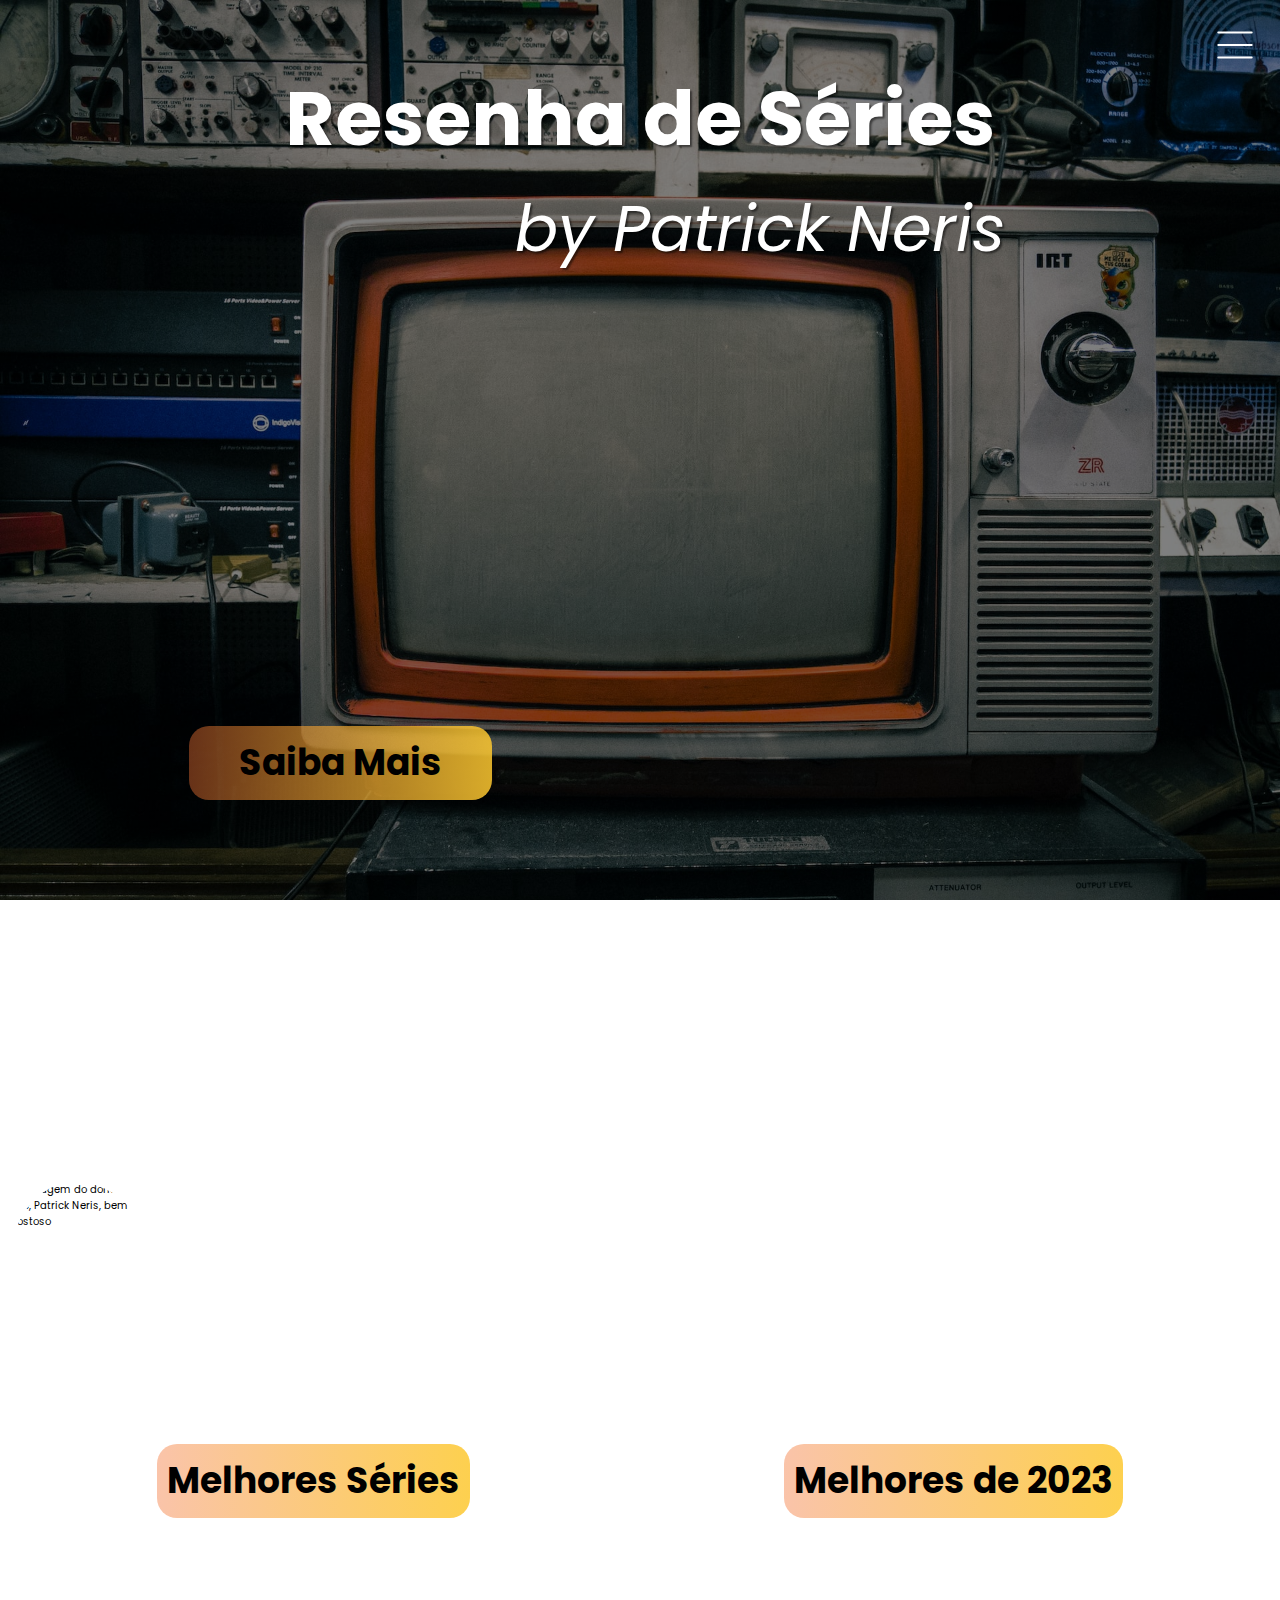
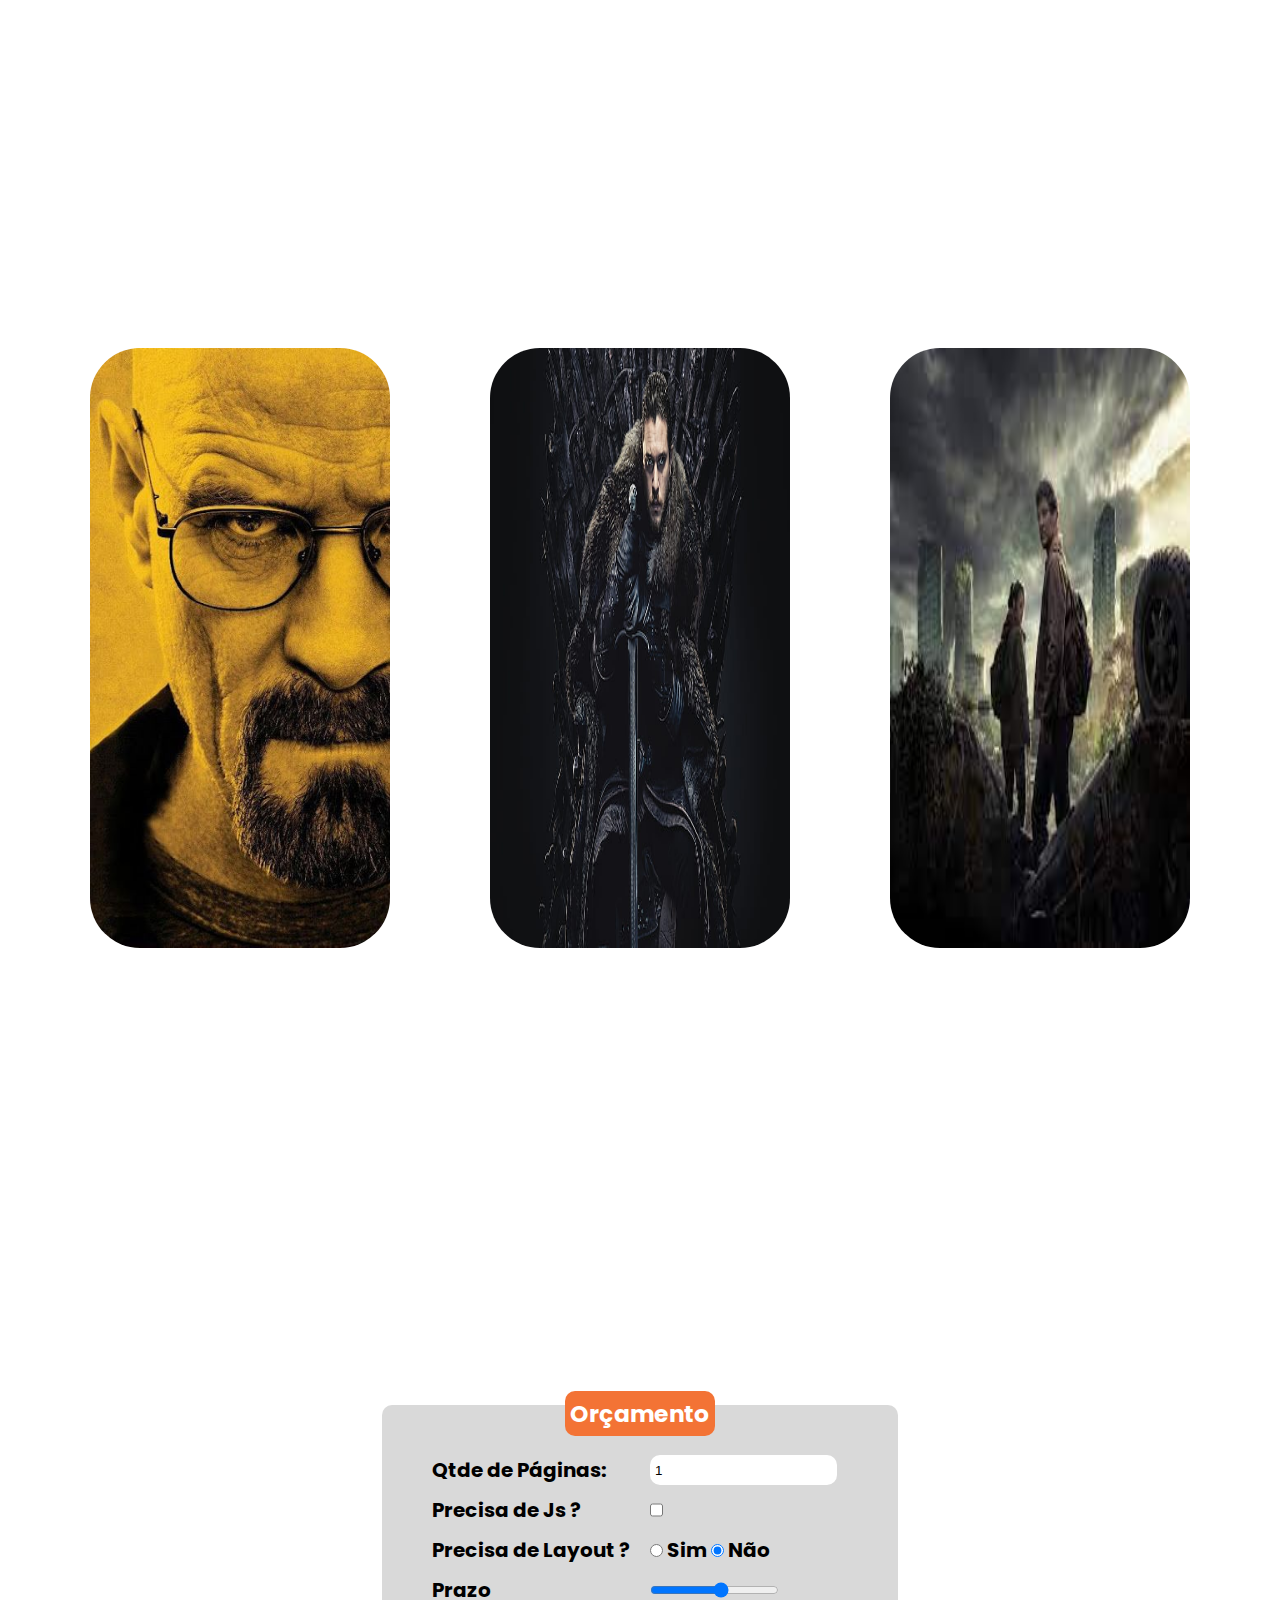
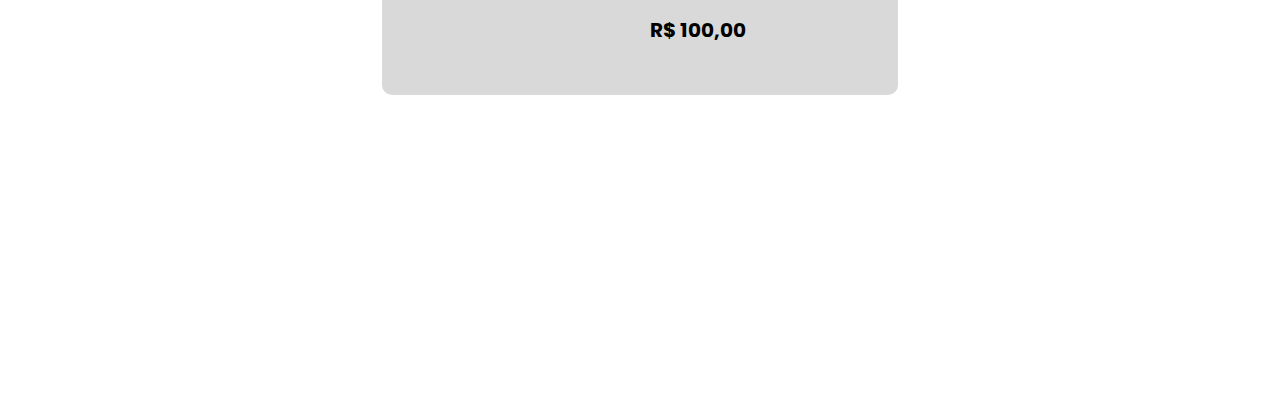
==== index.html @ e4b4beef "Removendo a pasta src" ====
<!DOCTYPE html>
<html lang="en">
  <head>
    <meta charset="UTF-8" />
    <meta http-equiv="X-UA-Compatible" content="IE=edge" />
    <meta name="viewport" content="width=device-width, initial-scale=1.0" />
    <title>Portifólio Séries</title>
    <link rel="stylesheet" href="./assets/css/style.css" />
    <link
      rel="stylesheet"
      href="https://cdnjs.cloudflare.com/ajax/libs/font-awesome/6.4.0/css/all.min.css"
      integrity="sha512-iecdLmaskl7CVkqkXNQ/ZH/XLlvWZOJyj7Yy7tcenmpD1ypASozpmT/E0iPtmFIB46ZmdtAc9eNBvH0H/ZpiBw=="
      crossorigin="anonymous"
      referrerpolicy="no-referrer"
    />
  </head>

  <body>
    <div id="hamburguer">
      <img
        src="./assets/svg/burger-menu.svg"
        alt="Menu Hamburguer"
        id="image-hamburguer"
      />
    </div>

    <nav class="menu">
      <ul>
        <li>
          <a href="#init">
            <i class="fa-solid fa-house" style="color: #fff"></i>
            Home
          </a>
        </li>
        <li>
          <a href="#apresentacao">
            <i class="fa-solid fa-person-chalkboard" style="color: #fff"></i>
            Apresentação
          </a>
        </li>
        <li>
          <a href="#secao-melhores-series">
            <i class="fa-solid fa-tv" style="color: #fff"></i>
            Melhores Séries
          </a>
        </li>
        <li>
          <a href="#secao-formulario">
            <i class="fa-solid fa-dollar-sign" style="color: #fff"></i>
            Orçamento
          </a>
        </li>
      </ul>
    </nav>

    <header id="init">
      <h1>Resenha de Séries</h1>
      <span>by Patrick Neris</span>
      <a href="#apresentacao"
        ><button class="botaoSaibaMais">Saiba Mais</button></a
      >
    </header>

    <section id="apresentacao">
      <div class="imagem-texto">
        <img
          class="avatar large-only"
          src="https://github.com/Patrick-Neris.png"
          alt="Imagem do dono do site, Patrick Neris, bem gostoso"
        />
        <p id="textoSite">
          Site dedicado a análises das melhores séries baseadas no meu gosto
          pessoal, totalmente parcial e não aberto a discussão!
        </p>
      </div>
      <div class="botoes">
        <a href="#secao-melhores-series"><button>Melhores Séries</button></a>
        <a href="#"><button>Melhores de 2023</button></a>
      </div>
    </section>

    <!-- section#secao-melhores-series>ul.cards>li*3>(div.card-image>img)+div.card-info>h3+h4+p Emmet Abreviation -->
    <section id="secao-melhores-series">
      <ul>
        <li class="card">
          <div class="card-image">
            <img src="./assets/images/breaking-bad.jpg" alt="Breaking Bad" />
          </div>
          <div class="card-info">
            <h3>Top 1</h3>
            <h4>Breaking Bad</h4>
            <p>Lorem ipsum dolor sit amet consectetur adipisicing elit.</p>
          </div>
        </li>
        <li class="card">
          <div class="card-image">
            <img src="./assets/images/got.jpg" alt="Game of Thrones" />
          </div>
          <div class="card-info">
            <h3>Top 2</h3>
            <h4>Game of Thrones</h4>
            <p>Lorem ipsum dolor sit amet, consectetur adipisicing elit.</p>
          </div>
        </li>
        <li class="card">
          <div class="card-image">
            <img
              src="./assets/images/the-last-of-us.jpg"
              alt="The Last Of Us"
            />
          </div>
          <div class="card-info">
            <h3>Top 3</h3>
            <h4>Lorem.</h4>
            <p>Lorem ipsum dolor sit amet consectetur, adipisicing elit.</p>
          </div>
        </li>
      </ul>
    </section>

    <section id="secao-formulario">
      <form action="">
        <h3>Orçamento</h3>

        <label for="qtde">Qtde de Páginas: </label>
        <input type="number" id="qtde" min="1" value="1" />

        <label for="js">Precisa de Js ?</label>
        <input type="checkbox" id="js" />

        <label for="layout">Precisa de Layout ?</label>
        <div>
          <input type="radio" id="layout_sim" name="layout" checked="false" />
          <label for="layout_sim">Sim</label>

          <input type="radio" id="layout_nao" name="layout" checked="true" />
          <label for="layout_nao">Não</label>
        </div>

        <label for="prazo" id="label_prazo">Prazo</label>
        <input type="range" id="prazo" min="1" max="10" />

        <output id="cost">R$ 100,00</output>
      </form>
    </section>

    <script src="./assets/js/script.js"></script>
    <script src="./assets/js/menu.js"></script>
  </body>
</html>
---- assets/css/style.css ----
@import url("https://fonts.googleapis.com/css2?family=Poppins:wght@200&display=swap");

* {
  /* RESET DO CSS */
  margin: 0;
  padding: 0;
  box-sizing: border-box;
}

:root {
  font-size: 62.5%;
  --font-default: "Poppins";
}

html {
  scroll-behavior: smooth;
}

body {
  font-family: var(--font-default);
  background: fixed;
  background-image: linear-gradient(
      0deg,
      rgba(0, 0, 0, 0.5),
      rgba(0, 0, 0, 0.5)
    ),
    url("../images/televisor-antigo.jpg");
  background-size: cover;
}

header {
  height: 100vh;
  width: 100vw;
  padding: 0;
  display: flex;
  flex-direction: column;
  align-items: center;
  color: #fff;
}

h1 {
  font-size: clamp(3rem, 7vw, 7.6rem);
  font-weight: Regular;
  padding-top: 6.1rem;
  padding-bottom: 0.5rem;
  width: 100vw;
  display: flex;
  align-items: center;
  text-align: center;
  justify-content: center;
  text-shadow: 0.2rem 0.2rem 0.2rem rgba(0, 0, 0, 0.5);
}

span {
  font-weight: Regular;
  font-style: italic;
  font-size: 6.4rem;
  text-shadow: 0.2rem 0.2rem 0.2rem rgba(0, 0, 0, 0.5);
  position: relative;
  left: 12rem;
}

a {
  text-decoration: none;
}

li {
  list-style-type: none;
}

button {
  font-family: var(--font-default);
  font-style: normal;
  font-weight: 700;
  font-size: 3.6rem;
  line-height: 5.4rem;
  display: flex;
  align-items: center;
  text-align: center;
  justify-content: center;
  color: #000;
  background: linear-gradient(
    270deg,
    rgba(253, 200, 48, 0.85) 0%,
    rgba(243, 115, 53, 0.425) 100%
  );
  border-radius: 2rem;
  border: none;
  padding: 1rem 1rem 1rem 1rem;
  cursor: pointer;
  transition: 0.5s;
}

button:hover {
  transform: scale(1.05);
}

#hamburguer {
  position: fixed;
  right: 2rem;
  top: 2rem;
  z-index: 10;
  cursor: pointer;
}

#hamburguer img {
  height: 5rem;
}

.menu {
  height: 30vh;
  width: 30rem;
  position: fixed;
  right: -30rem;
  background-color: rgba(243, 115, 53, 0.5);
  z-index: 9;
  transition: 0.5s;
  text-decoration: none;
  font-size: 2.4rem;
  font-weight: 700;
  display: flex;
  flex-direction: column;
  align-items: center;
  justify-content: center;
  border-bottom-left-radius: 2rem;
}

.menu a {
  color: #fff;
}

.show-menu {
  right: 0;
  transition: 0.5s;
}

.botaoSaibaMais {
  position: relative;
  top: 45rem;
  right: 30rem;
  padding: 1rem 5rem 1rem 5rem;
}

section {
  display: flex;
  flex-direction: column;
  gap: 10rem;
  height: 100vh;
  width: 100vw;
  justify-content: center;
  align-items: center;
}

#textoSite {
  font-size: 3.6rem;
  line-height: 5.4rem;
  display: flex;
  align-items: center;
  color: #fff;
}

.imagem-texto {
  display: flex;
  flex-direction: row;
  gap: 2rem;
}

.avatar {
  border-radius: 100%;
  padding-left: 1rem;
  transition: 0.5s;
}

.avatar:hover {
  transform: scale(1.1);
}

.botoes {
  width: 100vw;
  display: flex;
  flex-direction: row;
  justify-content: space-around;
  align-items: center;
}

#secao-melhores-series {
  height: 100vh;
  width: 100vw;
}

#secao-melhores-series ul {
  display: flex;
  flex-direction: row;
  gap: 10rem;
  justify-content: space-around;
}

.card {
  position: relative;
  cursor: pointer;
}

.card-image {
  opacity: 1;
  transition: opacity 0.5s;
}

.card-image img {
  height: 60rem;
  width: 30rem;
  border-radius: 5rem;
}

.card-info {
  color: #fff;
  position: absolute;
  bottom: 10%;
  opacity: 0;
  transition: opacity 0.5s ease-in-out, bottom 0.5s;
}

.card:hover .card-image {
  opacity: 0.6;
}

.card:hover .card-info {
  opacity: 1;
  bottom: 20%;
}

#secao-formulario {
  display: flex;
  justify-content: center;
  align-items: center;
  height: 100vh;
  width: 100vw;
}

#secao-formulario form {
  display: grid;
  grid-template-columns: repeat(2, 1fr);
  justify-items: start;
  row-gap: 1rem;
  column-gap: 2rem;
  padding: 5rem;
  background-color: rgba(180, 180, 180, 0.5);
  border-radius: 1rem;
  position: relative;
  font-weight: bold;
  font-size: 2rem;
}

#secao-formulario h3 {
  justify-self: center;
  position: absolute;
  top: -5%;
  background-color: #f37335;
  color: #fff;
  padding: 0.5rem;
  border-radius: 1rem;
}

#secao-formulario output {
  grid-column: 2;
}

input[type="number"] {
  padding: 0.5rem;
  border-radius: 1rem;
  border: none;
}

@media (max-width: 900px) {
  #secao-melhores-series ul {
    flex-direction: column;
  }

  .large-only {
    display: none;
  }

  #secao-formulario form {
    grid-template-columns: 1fr;
  }
}
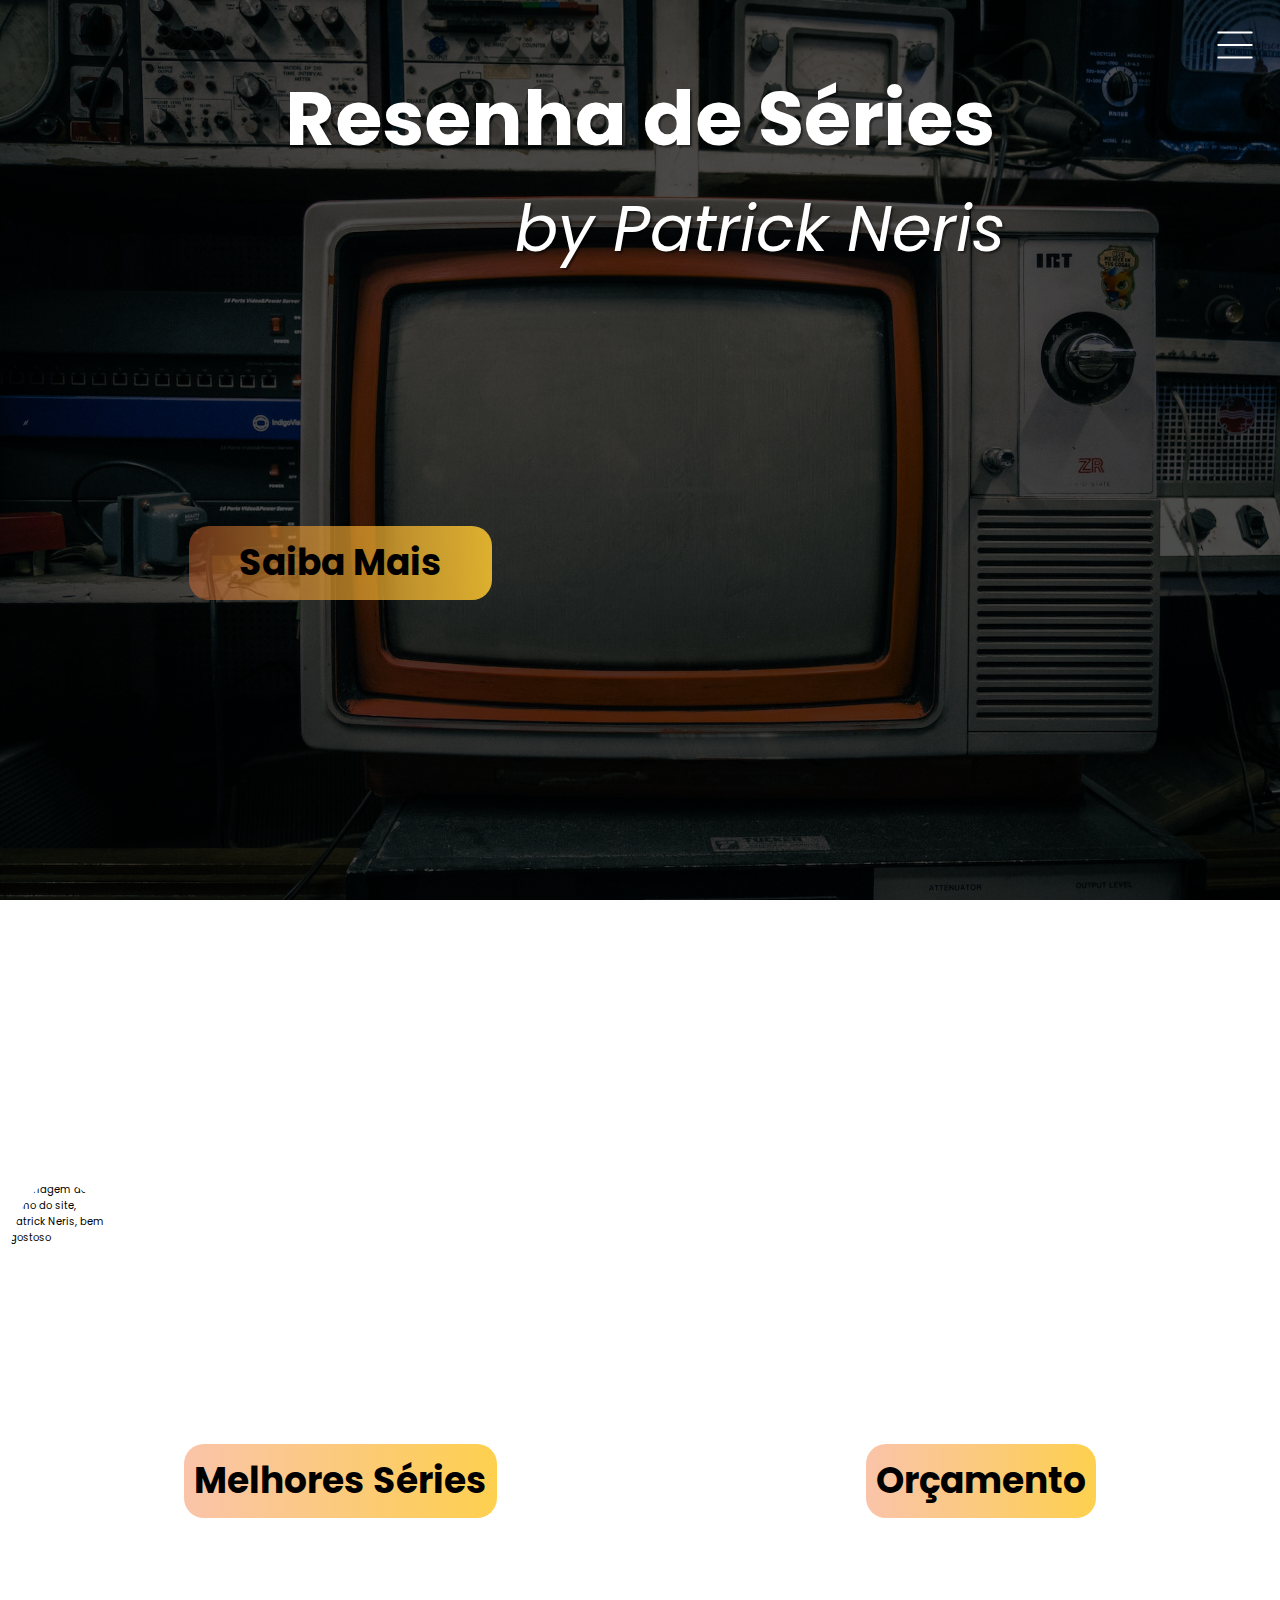
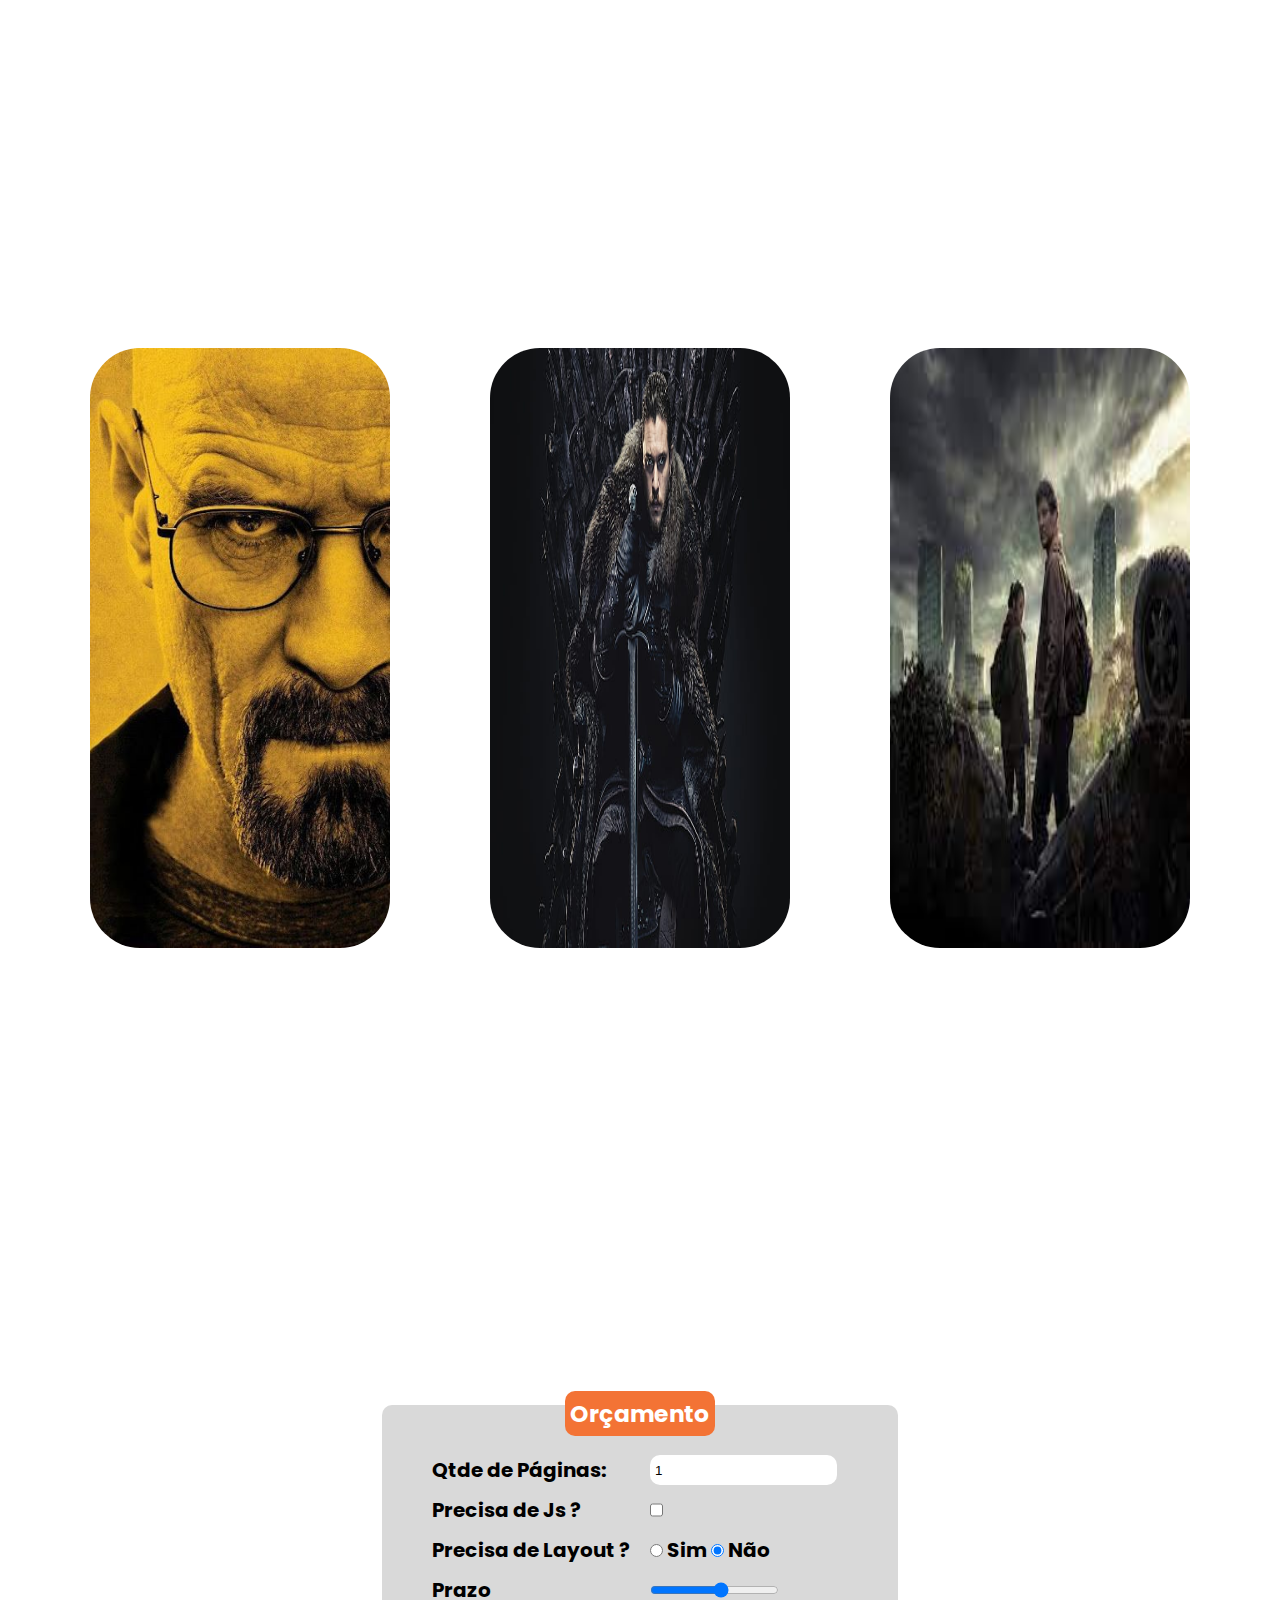
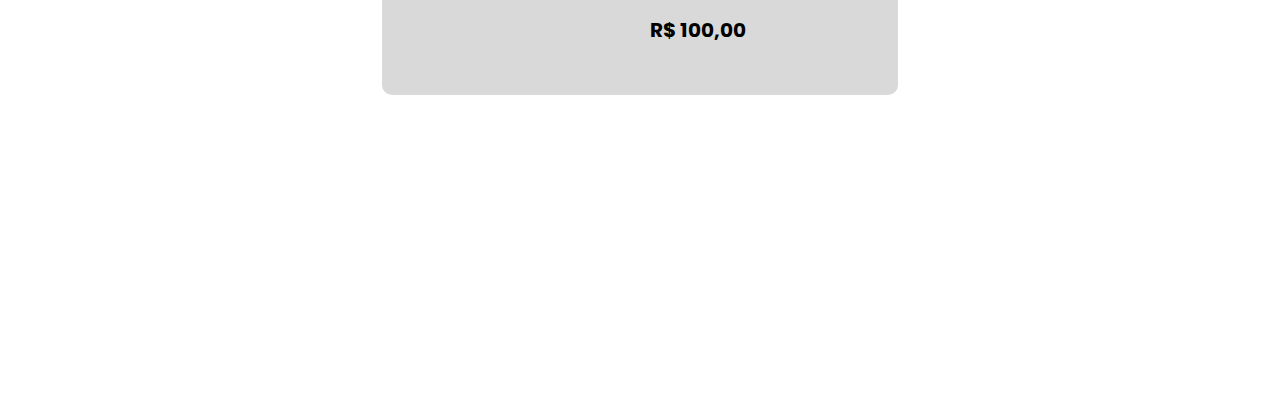
==== commit 868a6137: "Adding responsive" ====
--- a/index.html
+++ b/index.html
@@ -71,11 +71,12 @@
         <p id="textoSite">
           Site dedicado a análises das melhores séries baseadas no meu gosto
           pessoal, totalmente parcial e não aberto a discussão!
+          Para ter um site como esse faça um orçamento!
         </p>
       </div>
       <div class="botoes">
         <a href="#secao-melhores-series"><button>Melhores Séries</button></a>
-        <a href="#"><button>Melhores de 2023</button></a>
+        <a href="#secao-formulario"><button>Orçamento</button></a>
       </div>
     </section>
 
--- a/assets/css/style.css
+++ b/assets/css/style.css
@@ -1,4 +1,4 @@
-@import url("https://fonts.googleapis.com/css2?family=Poppins:wght@200&display=swap");
+@import url('https://fonts.googleapis.com/css2?family=Poppins:wght@200&display=swap');
 
 * {
   /* RESET DO CSS */
@@ -9,7 +9,7 @@
 
 :root {
   font-size: 62.5%;
-  --font-default: "Poppins";
+  --font-default: 'Poppins';
 }
 
 html {
@@ -21,10 +21,10 @@
   background: fixed;
   background-image: linear-gradient(
       0deg,
-      rgba(0, 0, 0, 0.5),
-      rgba(0, 0, 0, 0.5)
+      rgba(0, 0, 0, 0.7),
+      rgba(0, 0, 0, 0.7)
     ),
-    url("../images/televisor-antigo.jpg");
+    url('../images/televisor-antigo.jpg');
   background-size: cover;
 }
 
@@ -54,7 +54,7 @@
 span {
   font-weight: Regular;
   font-style: italic;
-  font-size: 6.4rem;
+  font-size: clamp(2.4rem, 7vw, 6.4rem);
   text-shadow: 0.2rem 0.2rem 0.2rem rgba(0, 0, 0, 0.5);
   position: relative;
   left: 12rem;
@@ -72,8 +72,8 @@
   font-family: var(--font-default);
   font-style: normal;
   font-weight: 700;
-  font-size: 3.6rem;
-  line-height: 5.4rem;
+  font-size: clamp(1.2rem, 7vw, 3.6rem);
+  line-height: clamp(1.6rem, 7vw, 5.4rem);
   display: flex;
   align-items: center;
   text-align: center;
@@ -136,7 +136,7 @@
 
 .botaoSaibaMais {
   position: relative;
-  top: 45rem;
+  top: 25rem;
   right: 30rem;
   padding: 1rem 5rem 1rem 5rem;
 }
@@ -264,13 +264,40 @@
   grid-column: 2;
 }
 
-input[type="number"] {
+input[type='number'] {
   padding: 0.5rem;
   border-radius: 1rem;
   border: none;
 }
 
 @media (max-width: 900px) {
+  span {
+    left: 0;
+  }
+
+  .botaoSaibaMais {
+    top: 50rem;
+    right: 0;
+  }
+
+  #textoSite {
+    text-align: center;
+  }
+
+  .botoes {
+    padding-top: 10rem;
+    flex-direction: column;
+    gap: 5rem;
+  }
+
+  .botoes button {
+    height: 8rem;
+  }
+
+  #secao-melhores-series {
+    height: 300vh;
+  }
+
   #secao-melhores-series ul {
     flex-direction: column;
   }
